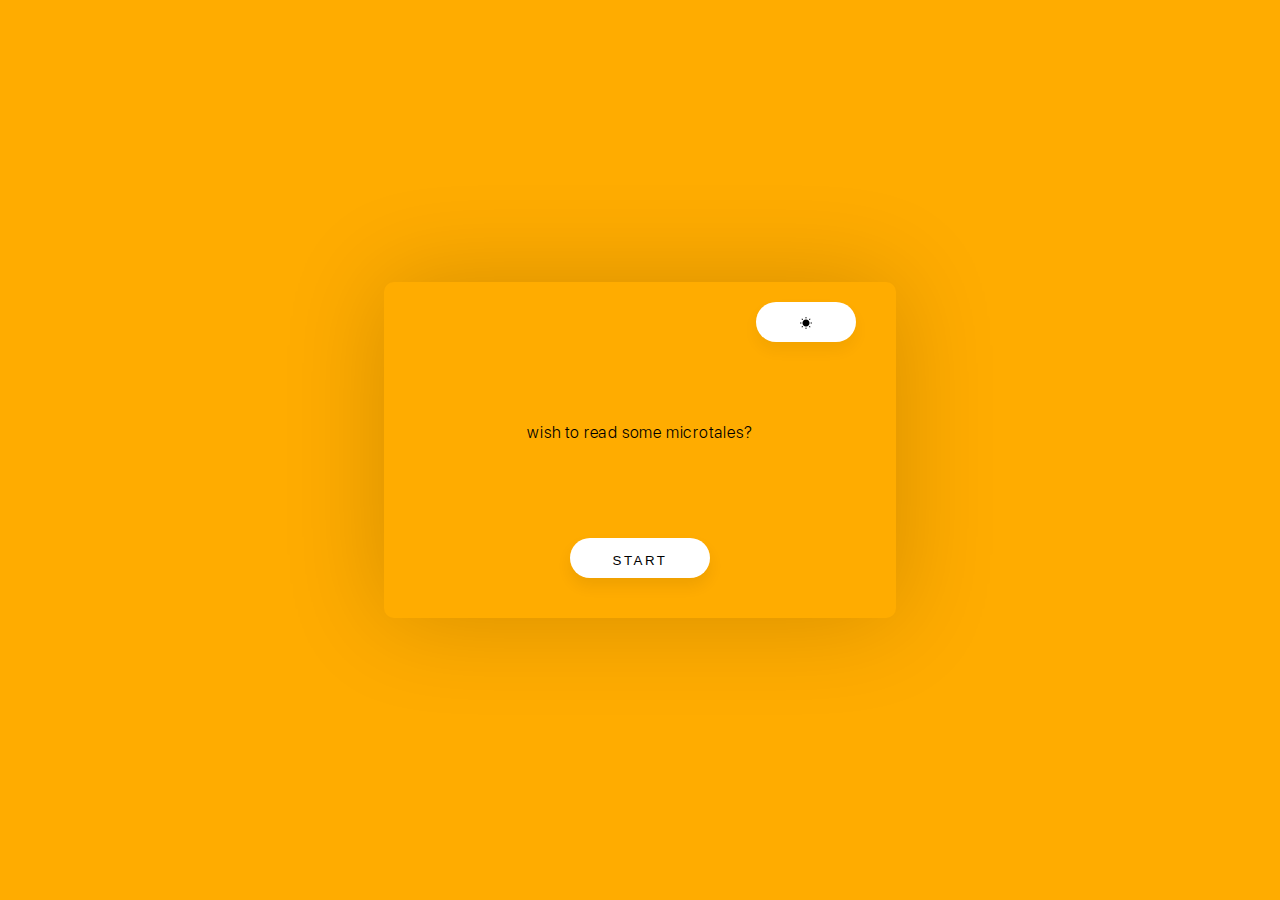
==== index.html @ 6f84e810 "Add files via upload" ====
<!DOCTYPE html>
<html lang="en">
<head>
    <meta charset="UTF-8">
    <meta http-equiv="X-UA-Compatible" content="IE=edge">
    <meta name="viewport" content="width=device-width, initial-scale=1.0">
    <title>JOKES</title>
    <link rel="stylesheet" href="style.css">
</head>
<body>
    <div class="container">
        <div class="joke-box" id="jokebox">
        <button class="darkmode"><img src="sun.png" alt="sun" class="sun"><img src="moon.png" alt="moon" class="moon"> <!--onclick:myFunction()-->
        <P id="turn">DARK</P>
        </button> 
            <div class="joke">
                        <div id="title">
                            <br><br>wish to read some microtales?
                        </div> 
                        <p><br><br></p>
                        <div id="body">
                            <!-- let's get started -->
                        </div>  
                        <div id="token">
                            <!-- TOKEN NUMBER: 19 -->
                        </div> 
            </div>
            <div class="mobile">
                <div class="buttons">
                    <div class="share">
                        <button class="btn" id="shareontwitter" type="button"> <!--onclick: sharefunction()--> 
                            <a href="" target="_blank" id="tweet_joke"> 
                                <i class="fab fa-twitter"></i>
                                <p class="tweet">TWEET</p> 
                                <p class="hashtag">#</p>
                            </a>
                        </button>
                        <!-- </a> -->
                    </div> <!--share-->
                    <div class="start">
                        <button class="btn" id="startbutton" type="button"> <!--onclick: startfunction()--> 
                            <p class="starttext" id="starttext">START</p>
                            <img src="rocket.png" alt="rocket" class="rocketimage">
                            <!-- <p class="start" id="rocket">🚀</p> -->
                        </button>
                    </div><!--start-->
                    <div class="new_joke">
                        <button class="btn" id="new-joke"> <!--onclick: getJoke()--> 
                            <p class="next">NEXT</p>
                            <p class="plusone">+1</p>
                        </button>
                    </div>  <!--new joke-->
                </div>  <!--buttons-->
            </div>  <!--mobiles-->
        </div>  <!--jokebox-->
    </div>  <!--container-->
<script src="popup.js"></script>
</body>
</html>
---- style.css ----
* {
    box-sizing: border-box;
    padding: 0;
    margin: 0;
  }
  .container {
    height: 100vh;
    width: 100%;
    display: flex;
    justify-content: center;
    align-items: center;
    transition: all 0.5 ease;
    background-color: #ffac00;
    /* background-color: rgb(255, 255, 255); */
  }
  .joke-box {
    transition: all 0.5s ease;
    width: 90vw;
    display: flex;
    flex-direction: column;
    padding: 20px 40px 40px;
    /* background-color: #ffac00; */
    /* background-color: white; */
    border-radius: 10px;
    color: rgb(53, 61, 93);
    box-shadow: 0px 0px 100px #c98601;
    box-shadow: 0px 0px 100px rgba(0, 0, 0, 0.171);
    /* box-shadow: 0px 0px 100px rgb(218, 218, 218); */
  }
  @font-face {
    font-family: "SFProDisplayBold";
    src: url("FontsFree-Net-SFProDisplay-Black");
  }
  @font-face {
    font-family: "SFProDisplayLight";
    src: url("FontsFree-Net-SFProDisplay-Light.ttf");
  }

  
  #title{
    font-family: "SFProDisplayLight";
    transition: all 0.5s ease;
    color: rgb(0, 0, 0);
    font-size: 16.5px;
  } 
  
  #body{
    font-family: "SFProDisplayLight";
    transition: all 0.5s ease;
    color: rgb(0, 0, 0);
    font-size: 14px;
    padding-top: 10px;
    padding-bottom: 10px;
  }
  #token{
    display: none;
    transition: all 0.5s ease;
    color: white;
    font-size: 11px;
    margin-top: 20px;
    margin-bottom: 10px;
    margin-left: auto;
    margin-right: auto;
    width: 160px;
    height: 40px;
    line-height: 40px;
    border-radius: 26px;
    font-family: Arial, Helvetica, sans-serif ;
    letter-spacing: 0.1rem;
    background: #c5183b;
    /* text-transform: uppercase; */
  }
  .token-visible #token{
    display:block;
  }
  .joke {
    text-align: center;
    letter-spacing: 0.05rem;
    margin: 40px;
  }
  .joke h4 {
    margin-bottom: 20px;
    font-weight: 100;
  }
  .joke-text {
    padding: 10px;
    font-size: 1.5rem;
  }
  .buttons {
    display: flex;
    justify-content: space-between;
  }
  button a {
    text-decoration: none;
    transition: 0.3s ease;
    color: rgb(0, 0, 0);
    font-style: normal;
  }
  a{
    display:block;
  }
  .share .btn{
    display: none;
  }
  .new_joke .btn{
    display: none;
  }
  #startbutton{
    box-shadow: 0px 8px 15px rgb(0, 0, 0, 0.07);
    height: 40px;
  }
  /* #rocket{
    display: none;
  } */
  .start p{
    font-family: Arial, Helvetica, sans-serif;
  }
  .rocketimage{
    display: none;
    width: 14px;
    margin-left: auto;
    margin-right: auto;
  }
  .start .btn:hover{
    background-color: rgb(231, 15, 58);
    /* background-color: #265077; */
    transform: translateY(-4px);
    transition: all 0.3s ease;
    color: white;
  } 
  .dark .start .btn{
    box-shadow: 0px 0px 20px rgb(255, 0, 51);
    transition: all 0.2s ease;
    color: white;
  }
  .start .btn:hover .rocketimage{
    /* transition: all 0.3s ease; */
    display:block;
  }
  
  /* .start .btn:hover #rocket{
    transition: all 0.3s ease;
    display:block;
    font-size: 20px;
  } */  
  
  .start .btn:hover .starttext{
    display:none;
  }
  
  .started .start .btn{
    display:none;
  }
  
  .started .share .btn{
    display:block;
  }
  .started .new_joke .btn{
    display:block;
  }
  
  .btn {
    width: 140px;
    padding: 15px 10px 15px 10px;
    border-radius: 26px;
    letter-spacing: 0.1rem;
    cursor: pointer;
    background-color: rgb(255, 255, 255);
    color: rgb(0, 0, 0);
    transition: all 0.3s ease;
    border-style: none;
  }
  
  #startbutton:hover{
    box-shadow: 0px 10px 20px rgb(220, 20, 60, 0.2);
  }
  .dark #startbutton:hover{
    box-shadow: 0px 0px 20px rgba(252, 13, 0, 0.486);
  }
  .plusone{
    display: none;
  }
  #new-joke{
    box-shadow: 0px 8px 15px rgb(0, 0, 0, 0.07);
  }
  #new-joke:hover{
    background-color: rgb(255, 246, 125);
    /* background-color: rgb(248, 232, 0); */
    box-shadow: 0px 15px 20px rgb(255, 246, 125, 0.2);
    transform: translateY(-4px);
  }
  #new-joke:hover .next{
    display: none;
  }
  #new-joke:hover .plusone{
    font-family: Arial, Helvetica, sans-serif;
    display: block;
    font-size: 11px;
  }
  .share .btn {
    background-color: rgb(255, 255, 255);
    box-shadow: 0px 8px 15px rgb(0, 0, 0, 0.07);
  }
  .share .btn:hover{
    background-color: rgb(193, 233, 252);
    box-shadow: 0px 15px 20px rgb(193, 233, 252, 0.4);
    transform: translateY(-4px);
  }
  .share .btn:hover .tweet{
    display: none;
  }
  .hashtag{
    display:none;
  }
  .share .btn:hover .hashtag{
    display:block;
    font-family: Arial, Helvetica, sans-serif;
    font-size: 11px;
  }
  p{
    text-decoration: none;
    font-family: Arial, Helvetica, sans-serif;
    letter-spacing: 2.5px;
  }
  .tweet, .next{
    transition: 0.3s ease;
    color: rgb(0, 0, 0);
  }
  
  /*DARK MODE*/
  
  .darkmode{
    margin-right: 0px;
    margin-left: auto;
    width: 100px;
    height: 40px;
    padding: 15px 10px 15px 10px;
    border-radius: 26px;
    letter-spacing: 0.1rem;
    cursor: pointer;
    background-color: rgb(255, 255, 255);
    transition: all 0.4s ease;
    color: rgb(0, 0, 0);
    border-style: none;
    box-shadow: 0px 8px 15px rgb(0, 0, 0, 0.05);
  }
  .darkmode:hover{
    transition: all 0.4s ease;
    background-color: rgb(41, 41, 41);
    color: white;
  }
  .dark .joke-box{
    transition: all 0.5s ease;
    background-color: rgb(19, 19, 19);
    color: #e6e6e6;
    box-shadow: 0px 0px 100px rgb(0, 0, 0, 0.45);
  }
  .dark #title{
    transition: all 0.5s ease;
    color: rgb(243, 243, 243);
  }
  .dark #body{
    transition: all 0.5s ease;
    color:rgb(243, 243, 243);
  }
  .dark .btn{
    background-color: rgb(41, 41, 41);
  }
  .dark .next{
    transition: 0.3s ease;
    color: white;
  }
  .dark .tweet{
    transition: 0.3s ease;
    color: white;
  }
  .dark .share .btn:hover{
    background-color: rgb(193, 233, 252);
    box-shadow: 0px 0px 20px rgb(193, 233, 252, 0.3);
  }
  .dark #new-joke:hover{
    background-color: rgb(255, 246, 125);
    box-shadow: 0px 0px 20px rgb(193, 233, 252, 0.3);
  }
  .dark .darkmode{
    transition: all 0.5s ease;
    background-color: rgb(41, 41, 41);
  }
  .dark .darkmode:hover{
    transition: all 0.4s ease;
    background-color: white;
  }
  .sun{
    width:12px;
    margin-left: auto;
    margin-right: auto;
  }
  .moon{
    display:none;
    width: 12px;
    margin-left: auto;
    margin-right: auto;
  } 
  .dark .moon{
    display:block;
    transition: all 0.4s ease;
  }
  .dark .sun{
    display: none;
    transition: all 0.4s ease;
  }
  .dark .darkmode:hover .moon{
    display:none;
    transition: all 0.4s ease;
  }
  .darkmode:hover .sun{
    display:none;
    transition: all 0.4s ease;
  }
  .dark .container{
    transition: all 0.5s ease;
    background-color: rgb(41, 41, 41);
  }
  .container{
    transition: all 0.5s ease;
    /* background-color: whitesmoke; */
  }
  #turn{
    display: none;
  } 
  .darkmode:hover #turn{
    display:block;
    transition: all 0.4s ease;
    font-family: Arial, Helvetica, sans-serif ;
    letter-spacing: 0.1rem;
  } 
  
  
  @media (max-width: 475px) {
    .buttons {
      display: grid;
      text-align: center;
      grid-row-gap: 20px;
      grid-template-columns: auto;
      grid-column-start: auto;
      grid-template-areas:
        "get"
        "tweet";
    }
    .mobile {
      display: flex;
      justify-content: center;
      align-items: center;
    }
    .share {
      grid-area: "tweet";
      margin-bottom: 10px;
    }
    .new-quote {
      grid-area: get;
    }
    .joke-text {
      width: 100%;
      padding: 0;
      margin-top: 40px;
      margin-bottom: 30px;
    }
    .joke-box {
      padding: 10px 20px;
    }
    .joke {
      margin: 30px 5px;
    }
  }
  @media (min-width: 650px) {
    .joke-box {
      width: 60vw;
    }
  }
  @media (min-width: 1000px) {
    .joke-box {
      width: 40vw;
    }
  }
  .exceeded #body{
    color: #c5183b;
    font-family: Arial, Helvetica, sans-serif;
    font-weight: 600;
  }
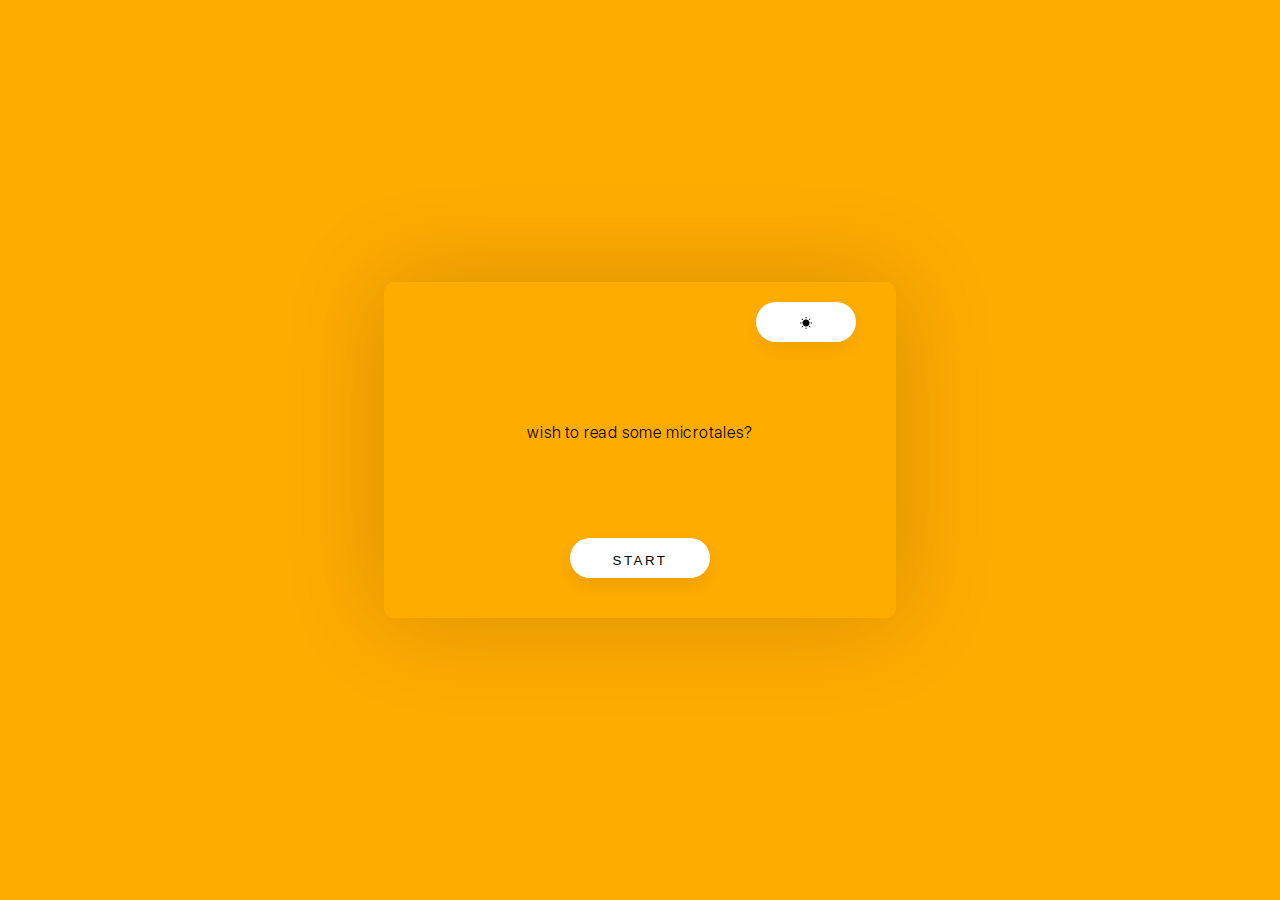
==== commit 4ee9a060: "Update index.html" ====
--- a/index.html
+++ b/index.html
@@ -4,7 +4,7 @@
     <meta charset="UTF-8">
     <meta http-equiv="X-UA-Compatible" content="IE=edge">
     <meta name="viewport" content="width=device-width, initial-scale=1.0">
-    <title>JOKES</title>
+    <title>microtale</title>
     <link rel="stylesheet" href="style.css">
 </head>
 <body>
@@ -56,4 +56,4 @@
     </div>  <!--container-->
 <script src="popup.js"></script>
 </body>
-</html>+</html>
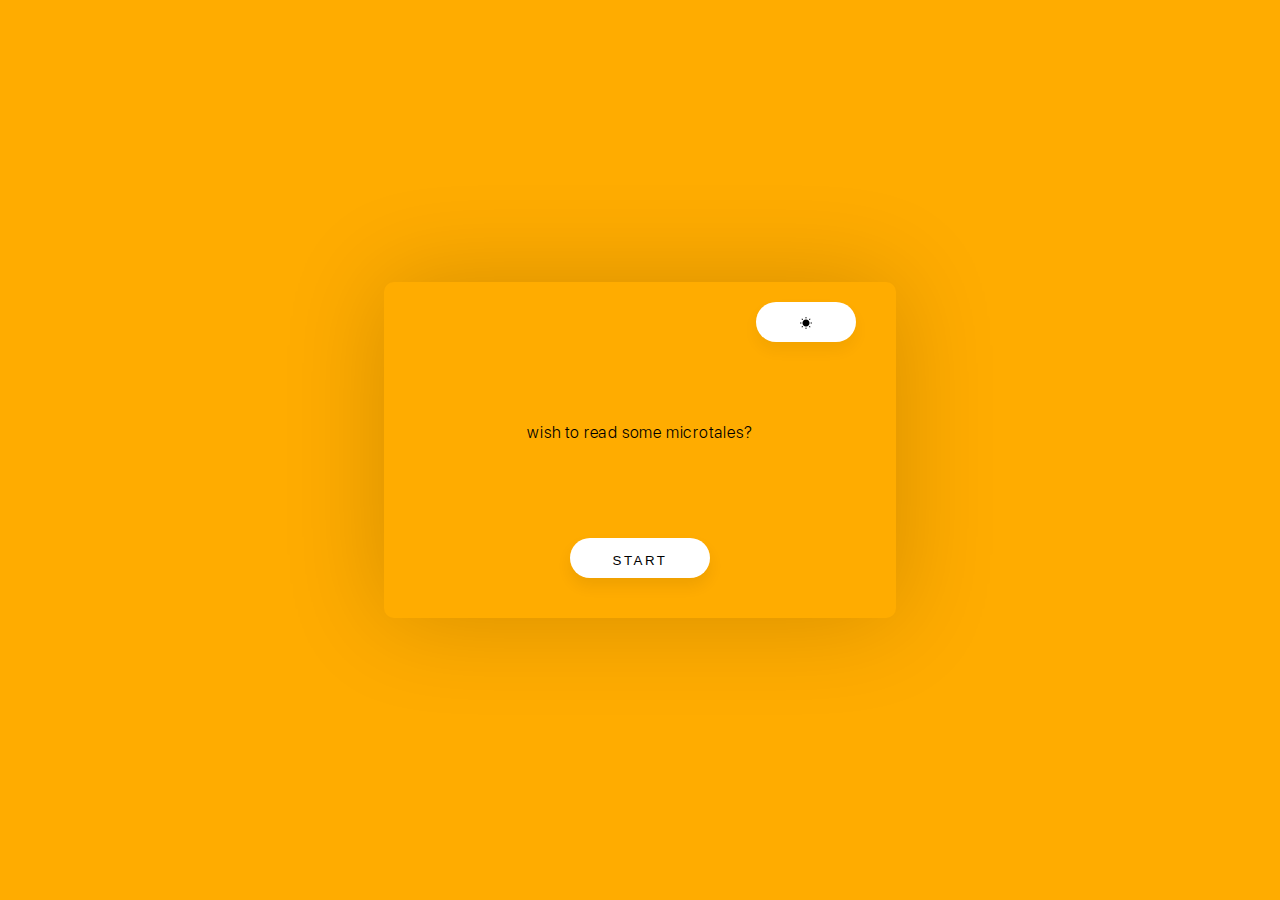
==== commit fbcc68f3: "Update index.html" ====
--- a/index.html
+++ b/index.html
@@ -29,11 +29,11 @@
                 <div class="buttons">
                     <div class="share">
                         <button class="btn" id="shareontwitter" type="button"> <!--onclick: sharefunction()--> 
-                            <a href="" target="_blank" id="tweet_joke"> 
+                            
                                 <i class="fab fa-twitter"></i>
-                                <p class="tweet">TWEET</p> 
-                                <p class="hashtag">#</p>
-                            </a>
+                                <p class="tweet">BACK</p> 
+                                <p class="hashtag">-1</p>
+
                         </button>
                         <!-- </a> -->
                     </div> <!--share-->
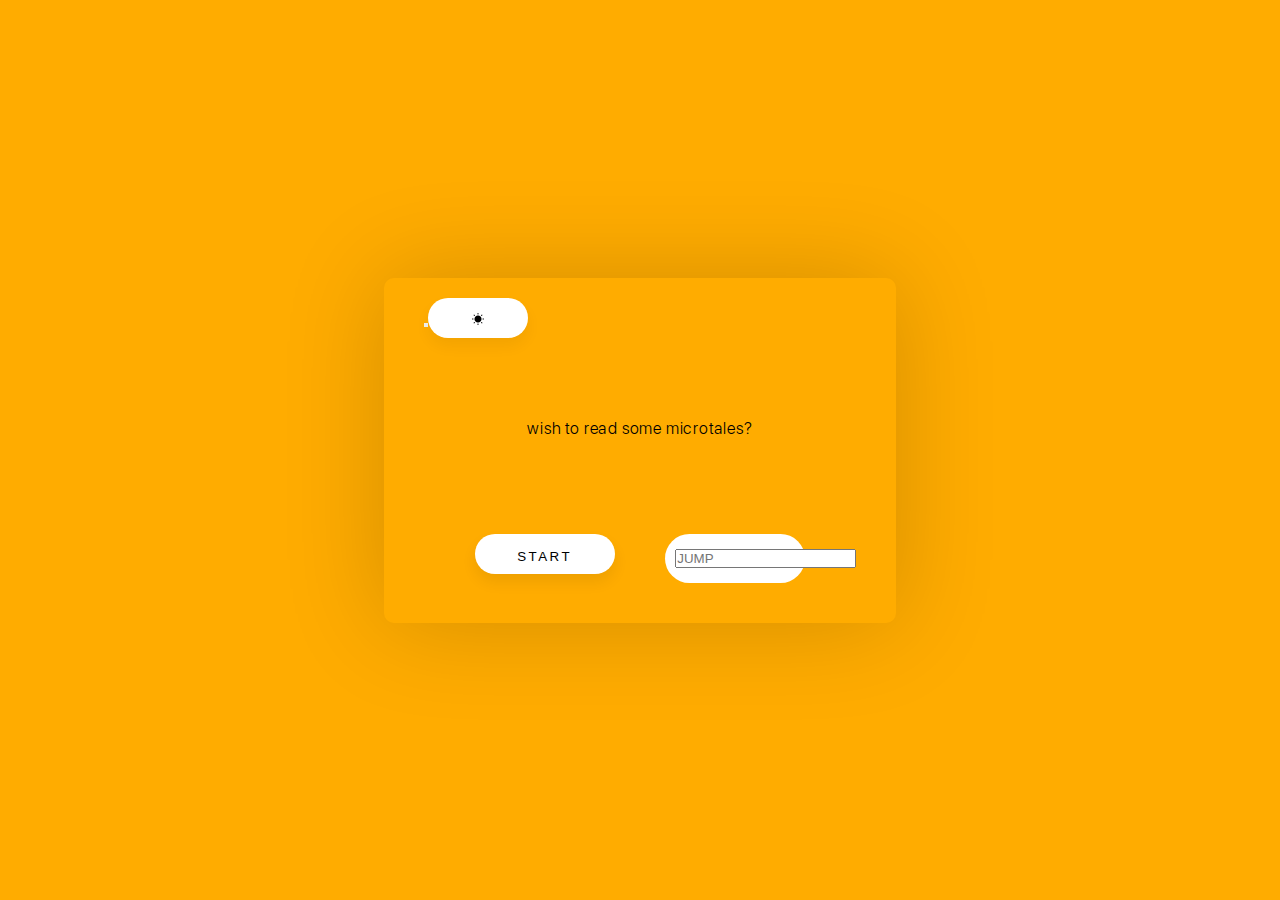
==== commit 153f8a00: "Update index.html" ====
--- a/index.html
+++ b/index.html
@@ -4,15 +4,19 @@
     <meta charset="UTF-8">
     <meta http-equiv="X-UA-Compatible" content="IE=edge">
     <meta name="viewport" content="width=device-width, initial-scale=1.0">
-    <title>microtale</title>
+    <title>JOKES</title>
     <link rel="stylesheet" href="style.css">
 </head>
 <body>
     <div class="container">
         <div class="joke-box" id="jokebox">
-        <button class="darkmode"><img src="sun.png" alt="sun" class="sun"><img src="moon.png" alt="moon" class="moon"> <!--onclick:myFunction()-->
-        <P id="turn">DARK</P>
-        </button> 
+            <div class="top-buttons">
+                <button class="status-button">
+                    <p id="status-text"></p>    
+                <button class="darkmode"><img src="sun.png" alt="sun" class="sun"><img src="moon.png" alt="moon" class="moon"> <!--onclick:myFunction()-->
+                    <P id="turn">DARK</P>
+                </button> 
+            </div>
             <div class="joke">
                         <div id="title">
                             <br><br>wish to read some microtales?
@@ -29,11 +33,8 @@
                 <div class="buttons">
                     <div class="share">
                         <button class="btn" id="shareontwitter" type="button"> <!--onclick: sharefunction()--> 
-                            
-                                <i class="fab fa-twitter"></i>
-                                <p class="tweet">BACK</p> 
-                                <p class="hashtag">-1</p>
-
+                            <p class="tweet">BACK</p> 
+                            <p class="hashtag">-1</p>
                         </button>
                         <!-- </a> -->
                     </div> <!--share-->
@@ -44,6 +45,11 @@
                             <!-- <p class="start" id="rocket">🚀</p> -->
                         </button>
                     </div><!--start-->
+                    <div class="jump-button">
+                        <button class="btn" id="jump"> <!--onclick: getJoke()--> 
+                            <input type="text" class="jump" placeholder="JUMP">
+                        </button>
+                    </div>  <!--jump-->
                     <div class="new_joke">
                         <button class="btn" id="new-joke"> <!--onclick: getJoke()--> 
                             <p class="next">NEXT</p>
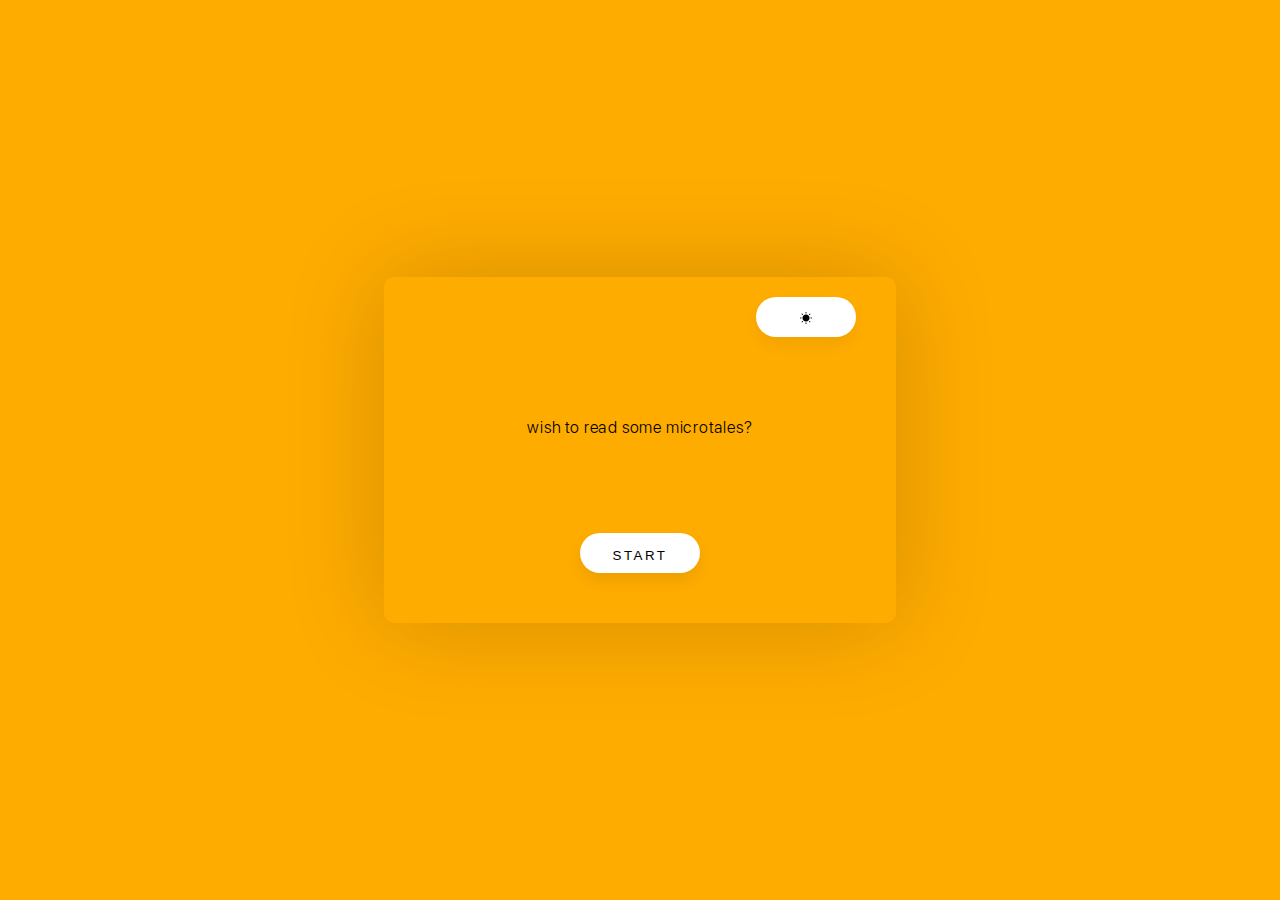
==== commit 77b36cfb: "Update index.html" ====
--- a/index.html
+++ b/index.html
@@ -4,7 +4,7 @@
     <meta charset="UTF-8">
     <meta http-equiv="X-UA-Compatible" content="IE=edge">
     <meta name="viewport" content="width=device-width, initial-scale=1.0">
-    <title>JOKES</title>
+    <title>microtales</title>
     <link rel="stylesheet" href="style.css">
 </head>
 <body>
--- a/style.css
+++ b/style.css
@@ -88,7 +88,8 @@
   }
   .buttons {
     display: flex;
-    justify-content: space-between;
+    justify-content: space-evenly;
+    flex-wrap: wrap;
   }
   button a {
     text-decoration: none;
@@ -109,9 +110,7 @@
     box-shadow: 0px 8px 15px rgb(0, 0, 0, 0.07);
     height: 40px;
   }
-  /* #rocket{
-    display: none;
-  } */
+
   .start p{
     font-family: Arial, Helvetica, sans-serif;
   }
@@ -160,7 +159,7 @@
   }
   
   .btn {
-    width: 140px;
+    width: 120px;
     padding: 15px 10px 15px 10px;
     border-radius: 26px;
     letter-spacing: 0.1rem;
@@ -169,8 +168,32 @@
     color: rgb(0, 0, 0);
     transition: all 0.3s ease;
     border-style: none;
-  }
-  
+    margin-bottom: 10px;
+  }
+  .jump-button{
+    display: none;
+  }
+  .started .jump-button{
+    display: block;
+  }
+  .jump{
+    box-sizing: border-box;
+    width: 120px;
+    height: 42px;
+    text-align: center;
+    border-radius: 25px;
+    border-style: none;
+    color: black;
+  }
+  .jump-button{
+    border-radius: 25px;
+    margin-right: auto;
+    margin-left: auto;
+  }
+  #jump{
+    padding: 0px;
+    box-shadow: 0px 8px 15px rgb(0, 0, 0, 0.07);
+  }
   #startbutton:hover{
     box-shadow: 0px 10px 20px rgb(220, 20, 60, 0.2);
   }
@@ -227,6 +250,37 @@
     color: rgb(0, 0, 0);
   }
   
+  .top-buttons{
+    display: flex;
+    justify-content: space-between;
+  }
+ .status-button{
+  display: none;
+  width: 100px;
+  height: 40px;
+  padding: 15px 10px 15px 10px;
+  border-radius: 26px;
+  letter-spacing: 0.1rem;
+  cursor: pointer;
+  background-color: rgb(255, 255, 255);
+  transition: all 0.4s ease;
+  color: rgb(0, 0, 0);
+  border-style: none;
+  box-shadow: 0px 8px 15px rgb(0, 0, 0, 0.05);
+ }
+.started .status-button{
+  display: block;
+}
+ .yes .status-button{
+   background-color: rgb(11, 187, 5);
+ }
+ .maybe .status-button{
+   background-color: #ffac00;
+   box-shadow: 0px 8px 20px rgb(0, 0, 0, 0.07);
+  }
+  .no .status-button{
+    background-color: #c5183b;
+  }
   /*DARK MODE*/
   
   .darkmode{
@@ -244,6 +298,10 @@
     border-style: none;
     box-shadow: 0px 8px 15px rgb(0, 0, 0, 0.05);
   }
+
+  .dark .status-button{
+    color: white;
+  }
   .darkmode:hover{
     transition: all 0.4s ease;
     background-color: rgb(41, 41, 41);
@@ -265,6 +323,14 @@
   }
   .dark .btn{
     background-color: rgb(41, 41, 41);
+  }
+  .dark .jump{
+    background-color: rgb(41, 41, 41);
+    color: white;
+    transition: all 0.3s ease;
+  }
+  .dark .jump:hover{
+    background-color: #c5183b;
   }
   .dark .next{
     transition: 0.3s ease;
@@ -386,4 +452,4 @@
     color: #c5183b;
     font-family: Arial, Helvetica, sans-serif;
     font-weight: 600;
-  }+  }
